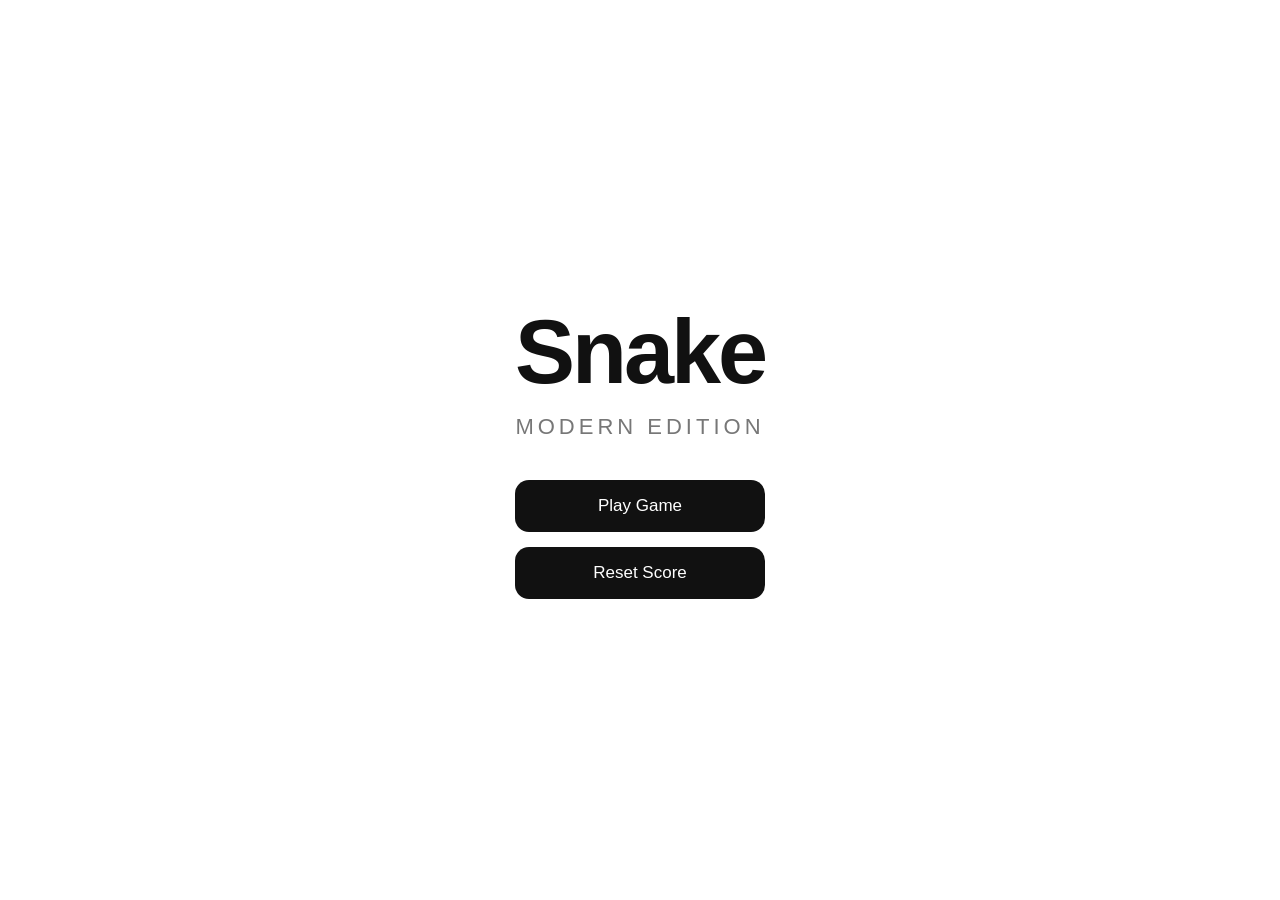
==== games/Snake-Game/index.html @ 22389bac "Add files via upload" ====
<!DOCTYPE html>
<html lang="en">
<head>
    <meta charset="UTF-8">
    <meta name="viewport" content="width=device-width, initial-scale=1.0">

    <title>Snake Modern Edition</title>

    <link rel="icon" type="image/png" href="assets/game.png">

    <link rel="stylesheet" href="style.css">
</head>

<body>

<main class="app">


    <!-- Start Menu -->
    <section class="start-screen" id="startScreen">

        <h1 class="game-title">
            Snake
        </h1>

        <p class="subtitle">
            Modern Edition
        </p>


        <div class="menu-buttons">

            <button id="playButton">
                Play Game
            </button>


            <button id="resetScoreButton">
                Reset Score
            </button>

        </div>

    </section>




    <!-- Game Screen -->
    <section class="game-screen hidden" id="gameScreen">


        <!-- Game Board -->
        <div class="board-container">

            <div id="gameBoard" class="game-board">
                <!-- Snake cells created by JavaScript -->
            </div>

        </div>




        <!-- Score Panel -->
        <aside class="score-panel">


            <h2>
                Snake
            </h2>



            <div class="score-box">


                <div class="stat">
                    <span>Score</span>
                    <strong id="score">0</strong>
                </div>



                <div class="stat">
                    <span>High Score</span>
                    <strong id="highScore">0</strong>
                </div>



                <div class="stat">
                    <span>Level</span>
                    <strong id="level">1</strong>
                </div>



                <div class="stat">
                    <span>Status</span>
                    <strong id="status">Ready</strong>
                </div>


            </div>



            <!-- New Pause Button -->
            <button id="pauseButton">
                Pause
            </button>



        </aside>


    </section>





    <!-- Game Over Screen -->

    <section class="game-over hidden" id="gameOverScreen">


        <h2>
            Game Over
        </h2>


        <p>
            Your snake has stopped!
        </p>


        <button id="restartButton">
            Restart Game
        </button>


    </section>




</main>



<script src="script.js"></script>


</body>
</html>
---- games/Snake-Game/style.css ----
* {
    margin: 0;
    padding: 0;
    box-sizing: border-box;
    font-family: "Inter", Arial, sans-serif;
}


body {
    min-height: 100vh;
    background: #ffffff;
    color: #111;
    overflow: hidden;
}



/* Main App Layout */

.app {
    width: 100%;
    height: 100vh;
    display: flex;
    justify-content: center;
    align-items: center;
    position: relative;
}



/* Start Screen */

.start-screen {
    text-align: center;
    animation: fadeIn 0.6s ease;
}


.game-title {
    font-size: 90px;
    font-weight: 800;
    letter-spacing: -3px;
}


.subtitle {
    margin-top: 10px;
    font-size: 22px;
    color: #777;
    letter-spacing: 4px;
    text-transform: uppercase;
}



.menu-buttons {
    margin-top: 40px;
    display: flex;
    flex-direction: column;
    gap: 15px;
}



button {
    border: none;
    padding: 16px 45px;
    border-radius: 14px;
    background: #111;
    color: white;
    font-size: 17px;
    cursor: pointer;
    transition: 0.3s ease;
}


button:hover {
    transform: translateY(-3px);
    background: #333;
}




/* Game Screen */

.game-screen {
    width: 90%;
    max-width: 1200px;
    display: flex;
    justify-content: center;
    align-items: center;
    gap: 50px;
    animation: fadeIn 0.5s ease;
}



/* Game Board */

.board-container {
    padding: 25px;
    border-radius: 25px;
    background: #f5f5f5;
    box-shadow: 0 20px 50px rgba(0,0,0,0.08);
}


.game-board {
    width: 600px;
    height: 600px;

    display: grid;

    /*
       JavaScript will create fixed cells.
       No scaling will be used.
    */

    background: white;
    border-radius: 15px;
    overflow: hidden;
}



/* Snake Cells */

.cell {
    width: 20px;
    height: 20px;
    background: transparent;
}


.snake {
    background: #111;
    border-radius: 5px;
    transition: background 0.15s ease;
}


.food {
    background: #ff3b30;
    border-radius: 50%;
}




/* Score Panel */

.score-panel {

    width: 280px;
    padding: 30px;

    background: #f8f8f8;
    border-radius: 25px;

    box-shadow:
    0 15px 40px rgba(0,0,0,0.08);
}



.score-panel h2 {
    font-size: 35px;
    margin-bottom: 25px;
}



.score-box {
    display: flex;
    flex-direction: column;
    gap: 20px;
}



.stat {
    display: flex;
    justify-content: space-between;
    font-size: 18px;
}


.stat span {
    color: #777;
}


.stat strong {
    font-weight: 700;
}




/* Game Over */

.game-over {

    position: absolute;

    background: white;

    padding: 45px;

    border-radius: 25px;

    text-align: center;

    box-shadow:
    0 20px 60px rgba(0,0,0,0.15);

    animation: fadeIn 0.5s ease;
}



.game-over h2 {
    font-size: 45px;
    margin-bottom: 15px;
}



.game-over p {
    color: #777;
    margin-bottom: 25px;
}




/* Hidden Class */

.hidden {
    display: none;
}




/* Smooth Appearance */

@keyframes fadeIn {

    from {
        opacity: 0;
        transform: translateY(20px);
    }


    to {
        opacity: 1;
        transform: translateY(0);
    }

}



/* Responsive Layout */

@media(max-width: 950px) {


    .game-screen {
        flex-direction: column;
        gap: 25px;
    }


    .game-board {

        width: 400px;
        height: 400px;

    }


    .score-panel {
        width: 400px;
    }


}


@media(max-width: 500px) {


    .game-title {
        font-size: 60px;
    }


    .game-board {

        width: 300px;
        height: 300px;

    }


    .score-panel {
        width: 300px;
    }

}

/* Pause Button Position Adjustment */

#pauseButton {
    margin-top: 25px;
    width: 100%;
}
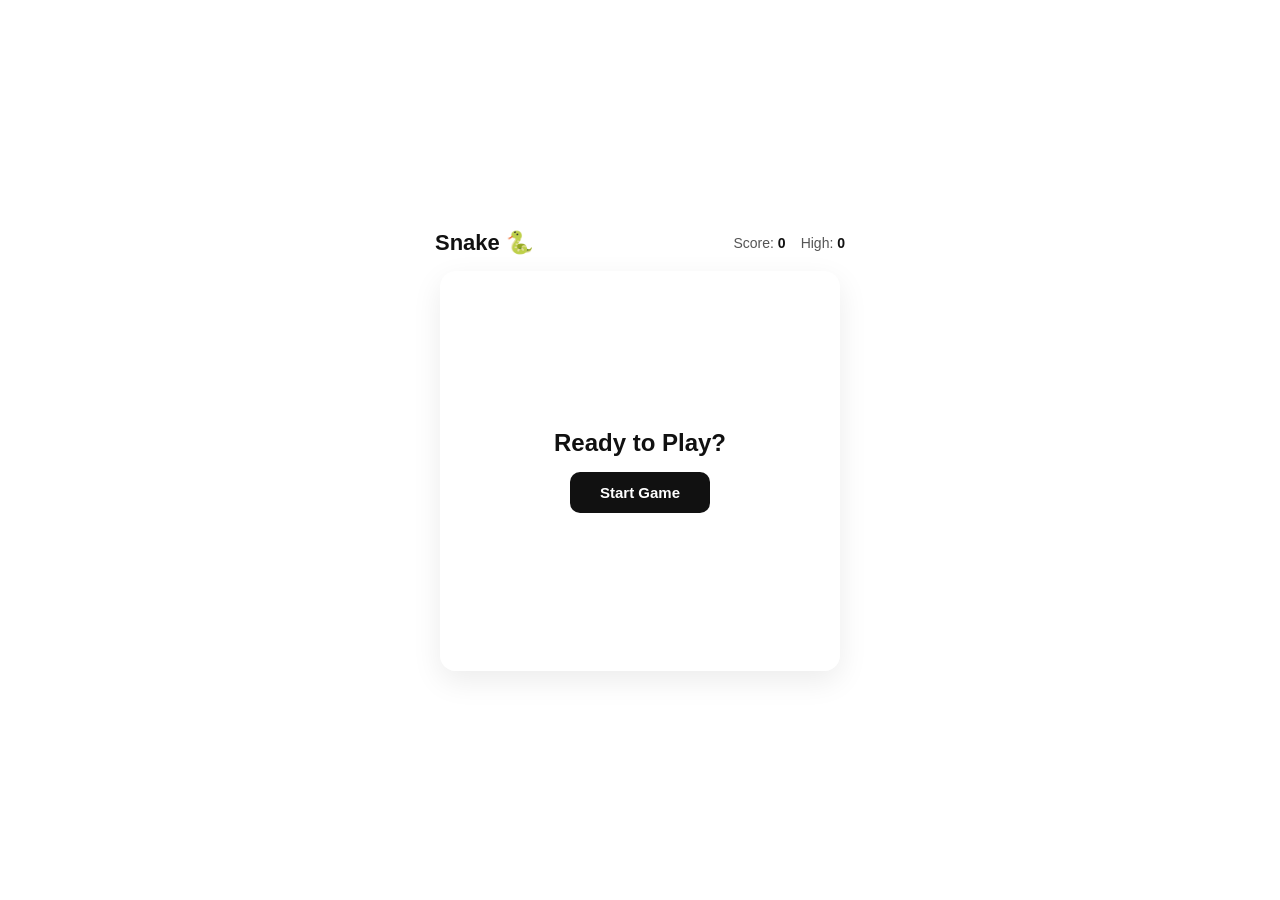
==== commit 4d0ad35a: "Add files via upload" ====
--- a/games/Snake-Game/index.html
+++ b/games/Snake-Game/index.html
@@ -3,156 +3,32 @@
 <head>
     <meta charset="UTF-8">
     <meta name="viewport" content="width=device-width, initial-scale=1.0">
-
-    <title>Snake Modern Edition</title>
-
-    <link rel="icon" type="image/png" href="assets/game.png">
-
+    <title>Snake Game</title>
     <link rel="stylesheet" href="style.css">
 </head>
-
 <body>
-
-<main class="app">
-
-
-    <!-- Start Menu -->
-    <section class="start-screen" id="startScreen">
-
-        <h1 class="game-title">
-            Snake
-        </h1>
-
-        <p class="subtitle">
-            Modern Edition
-        </p>
-
-
-        <div class="menu-buttons">
-
-            <button id="playButton">
-                Play Game
-            </button>
-
-
-            <button id="resetScoreButton">
-                Reset Score
-            </button>
-
+    <div class="game-container">
+        <div class="header">
+            <h1>Snake 🐍</h1>
+            <div class="scores">
+                <span>Score: <strong id="score">0</strong></span>
+                <span>High: <strong id="highScore">0</strong></span>
+            </div>
         </div>
 
-    </section>
-
-
-
-
-    <!-- Game Screen -->
-    <section class="game-screen hidden" id="gameScreen">
-
-
-        <!-- Game Board -->
-        <div class="board-container">
-
-            <div id="gameBoard" class="game-board">
-                <!-- Snake cells created by JavaScript -->
+        <div class="board-wrapper">
+            <canvas id="gameCanvas" width="400" height="400"></canvas>
+            <div id="startScreen" class="overlay-screen">
+                <h2>Ready to Play?</h2>
+                <button id="startBtn">Start Game</button>
             </div>
-
+            <div id="gameOverScreen" class="overlay-screen hidden">
+                <h2>Game Over</h2>
+                <p>Your score: <span id="finalScore">0</span></p>
+                <button id="restartBtn">Play Again</button>
+            </div>
         </div>
-
-
-
-
-        <!-- Score Panel -->
-        <aside class="score-panel">
-
-
-            <h2>
-                Snake
-            </h2>
-
-
-
-            <div class="score-box">
-
-
-                <div class="stat">
-                    <span>Score</span>
-                    <strong id="score">0</strong>
-                </div>
-
-
-
-                <div class="stat">
-                    <span>High Score</span>
-                    <strong id="highScore">0</strong>
-                </div>
-
-
-
-                <div class="stat">
-                    <span>Level</span>
-                    <strong id="level">1</strong>
-                </div>
-
-
-
-                <div class="stat">
-                    <span>Status</span>
-                    <strong id="status">Ready</strong>
-                </div>
-
-
-            </div>
-
-
-
-            <!-- New Pause Button -->
-            <button id="pauseButton">
-                Pause
-            </button>
-
-
-
-        </aside>
-
-
-    </section>
-
-
-
-
-
-    <!-- Game Over Screen -->
-
-    <section class="game-over hidden" id="gameOverScreen">
-
-
-        <h2>
-            Game Over
-        </h2>
-
-
-        <p>
-            Your snake has stopped!
-        </p>
-
-
-        <button id="restartButton">
-            Restart Game
-        </button>
-
-
-    </section>
-
-
-
-
-</main>
-
-
-
-<script src="script.js"></script>
-
-
+    </div>
+    <script src="script.js"></script>
 </body>
 </html>
--- a/games/Snake-Game/style.css
+++ b/games/Snake-Game/style.css
@@ -5,316 +5,111 @@
     font-family: "Inter", Arial, sans-serif;
 }
 
-
 body {
-    min-height: 100vh;
+    width: 100vw;
+    height: 100vh;
     background: #ffffff;
-    color: #111;
+    display: flex;
+    justify-content: center;
+    align-items: center;
     overflow: hidden;
 }
 
+.game-container {
+    display: flex;
+    flex-direction: column;
+    align-items: center;
+    gap: 15px;
+    width: 100%;
+    max-width: 450px;
+    padding: 20px;
+}
 
+.header {
+    width: 100%;
+    display: flex;
+    justify-content: space-between;
+    align-items: center;
+}
 
-/* Main App Layout */
+.header h1 {
+    font-size: 22px;
+    font-weight: 700;
+    color: #111;
+}
 
-.app {
-    width: 100%;
-    height: 100vh;
+.scores {
+    display: flex;
+    gap: 15px;
+    font-size: 14px;
+    color: #555;
+}
+
+.scores strong {
+    color: #111;
+}
+
+.board-wrapper {
+    position: relative;
+    width: 400px;
+    height: 400px;
+    background: #f8f8f8;
+    border-radius: 16px;
+    box-shadow: 0 10px 30px rgba(0,0,0,0.08);
+    overflow: hidden;
     display: flex;
     justify-content: center;
     align-items: center;
-    position: relative;
 }
 
-
-
-/* Start Screen */
-
-.start-screen {
-    text-align: center;
-    animation: fadeIn 0.6s ease;
+canvas {
+    background: #ffffff;
+    border-radius: 12px;
 }
 
-
-.game-title {
-    font-size: 90px;
-    font-weight: 800;
-    letter-spacing: -3px;
+.overlay-screen {
+    position: absolute;
+    top: 0;
+    left: 0;
+    width: 100%;
+    height: 100%;
+    background: rgba(255, 255, 255, 0.95);
+    display: flex;
+    flex-direction: column;
+    justify-content: center;
+    align-items: center;
+    gap: 15px;
+    text-align: center;
+    z-index: 10;
 }
 
-
-.subtitle {
-    margin-top: 10px;
-    font-size: 22px;
-    color: #777;
-    letter-spacing: 4px;
-    text-transform: uppercase;
+.overlay-screen h2 {
+    font-size: 24px;
+    color: #111;
 }
 
-
-
-.menu-buttons {
-    margin-top: 40px;
-    display: flex;
-    flex-direction: column;
-    gap: 15px;
+.overlay-screen p {
+    color: #666;
+    font-size: 15px;
 }
-
-
 
 button {
     border: none;
-    padding: 16px 45px;
-    border-radius: 14px;
+    padding: 12px 30px;
+    border-radius: 10px;
     background: #111;
     color: white;
-    font-size: 17px;
+    font-size: 15px;
+    font-weight: 600;
     cursor: pointer;
-    transition: 0.3s ease;
+    transition: 0.2s ease;
 }
 
-
 button:hover {
-    transform: translateY(-3px);
     background: #333;
+    transform: translateY(-2px);
 }
 
-
-
-
-/* Game Screen */
-
-.game-screen {
-    width: 90%;
-    max-width: 1200px;
-    display: flex;
-    justify-content: center;
-    align-items: center;
-    gap: 50px;
-    animation: fadeIn 0.5s ease;
-}
-
-
-
-/* Game Board */
-
-.board-container {
-    padding: 25px;
-    border-radius: 25px;
-    background: #f5f5f5;
-    box-shadow: 0 20px 50px rgba(0,0,0,0.08);
-}
-
-
-.game-board {
-    width: 600px;
-    height: 600px;
-
-    display: grid;
-
-    /*
-       JavaScript will create fixed cells.
-       No scaling will be used.
-    */
-
-    background: white;
-    border-radius: 15px;
-    overflow: hidden;
-}
-
-
-
-/* Snake Cells */
-
-.cell {
-    width: 20px;
-    height: 20px;
-    background: transparent;
-}
-
-
-.snake {
-    background: #111;
-    border-radius: 5px;
-    transition: background 0.15s ease;
-}
-
-
-.food {
-    background: #ff3b30;
-    border-radius: 50%;
-}
-
-
-
-
-/* Score Panel */
-
-.score-panel {
-
-    width: 280px;
-    padding: 30px;
-
-    background: #f8f8f8;
-    border-radius: 25px;
-
-    box-shadow:
-    0 15px 40px rgba(0,0,0,0.08);
-}
-
-
-
-.score-panel h2 {
-    font-size: 35px;
-    margin-bottom: 25px;
-}
-
-
-
-.score-box {
-    display: flex;
-    flex-direction: column;
-    gap: 20px;
-}
-
-
-
-.stat {
-    display: flex;
-    justify-content: space-between;
-    font-size: 18px;
-}
-
-
-.stat span {
-    color: #777;
-}
-
-
-.stat strong {
-    font-weight: 700;
-}
-
-
-
-
-/* Game Over */
-
-.game-over {
-
-    position: absolute;
-
-    background: white;
-
-    padding: 45px;
-
-    border-radius: 25px;
-
-    text-align: center;
-
-    box-shadow:
-    0 20px 60px rgba(0,0,0,0.15);
-
-    animation: fadeIn 0.5s ease;
-}
-
-
-
-.game-over h2 {
-    font-size: 45px;
-    margin-bottom: 15px;
-}
-
-
-
-.game-over p {
-    color: #777;
-    margin-bottom: 25px;
-}
-
-
-
-
-/* Hidden Class */
-
 .hidden {
-    display: none;
-}
-
-
-
-
-/* Smooth Appearance */
-
-@keyframes fadeIn {
-
-    from {
-        opacity: 0;
-        transform: translateY(20px);
-    }
-
-
-    to {
-        opacity: 1;
-        transform: translateY(0);
-    }
-
-}
-
-
-
-/* Responsive Layout */
-
-@media(max-width: 950px) {
-
-
-    .game-screen {
-        flex-direction: column;
-        gap: 25px;
-    }
-
-
-    .game-board {
-
-        width: 400px;
-        height: 400px;
-
-    }
-
-
-    .score-panel {
-        width: 400px;
-    }
-
-
-}
-
-
-@media(max-width: 500px) {
-
-
-    .game-title {
-        font-size: 60px;
-    }
-
-
-    .game-board {
-
-        width: 300px;
-        height: 300px;
-
-    }
-
-
-    .score-panel {
-        width: 300px;
-    }
-
-}
-
-/* Pause Button Position Adjustment */
-
-#pauseButton {
-    margin-top: 25px;
-    width: 100%;
+    display: none !important;
 }
